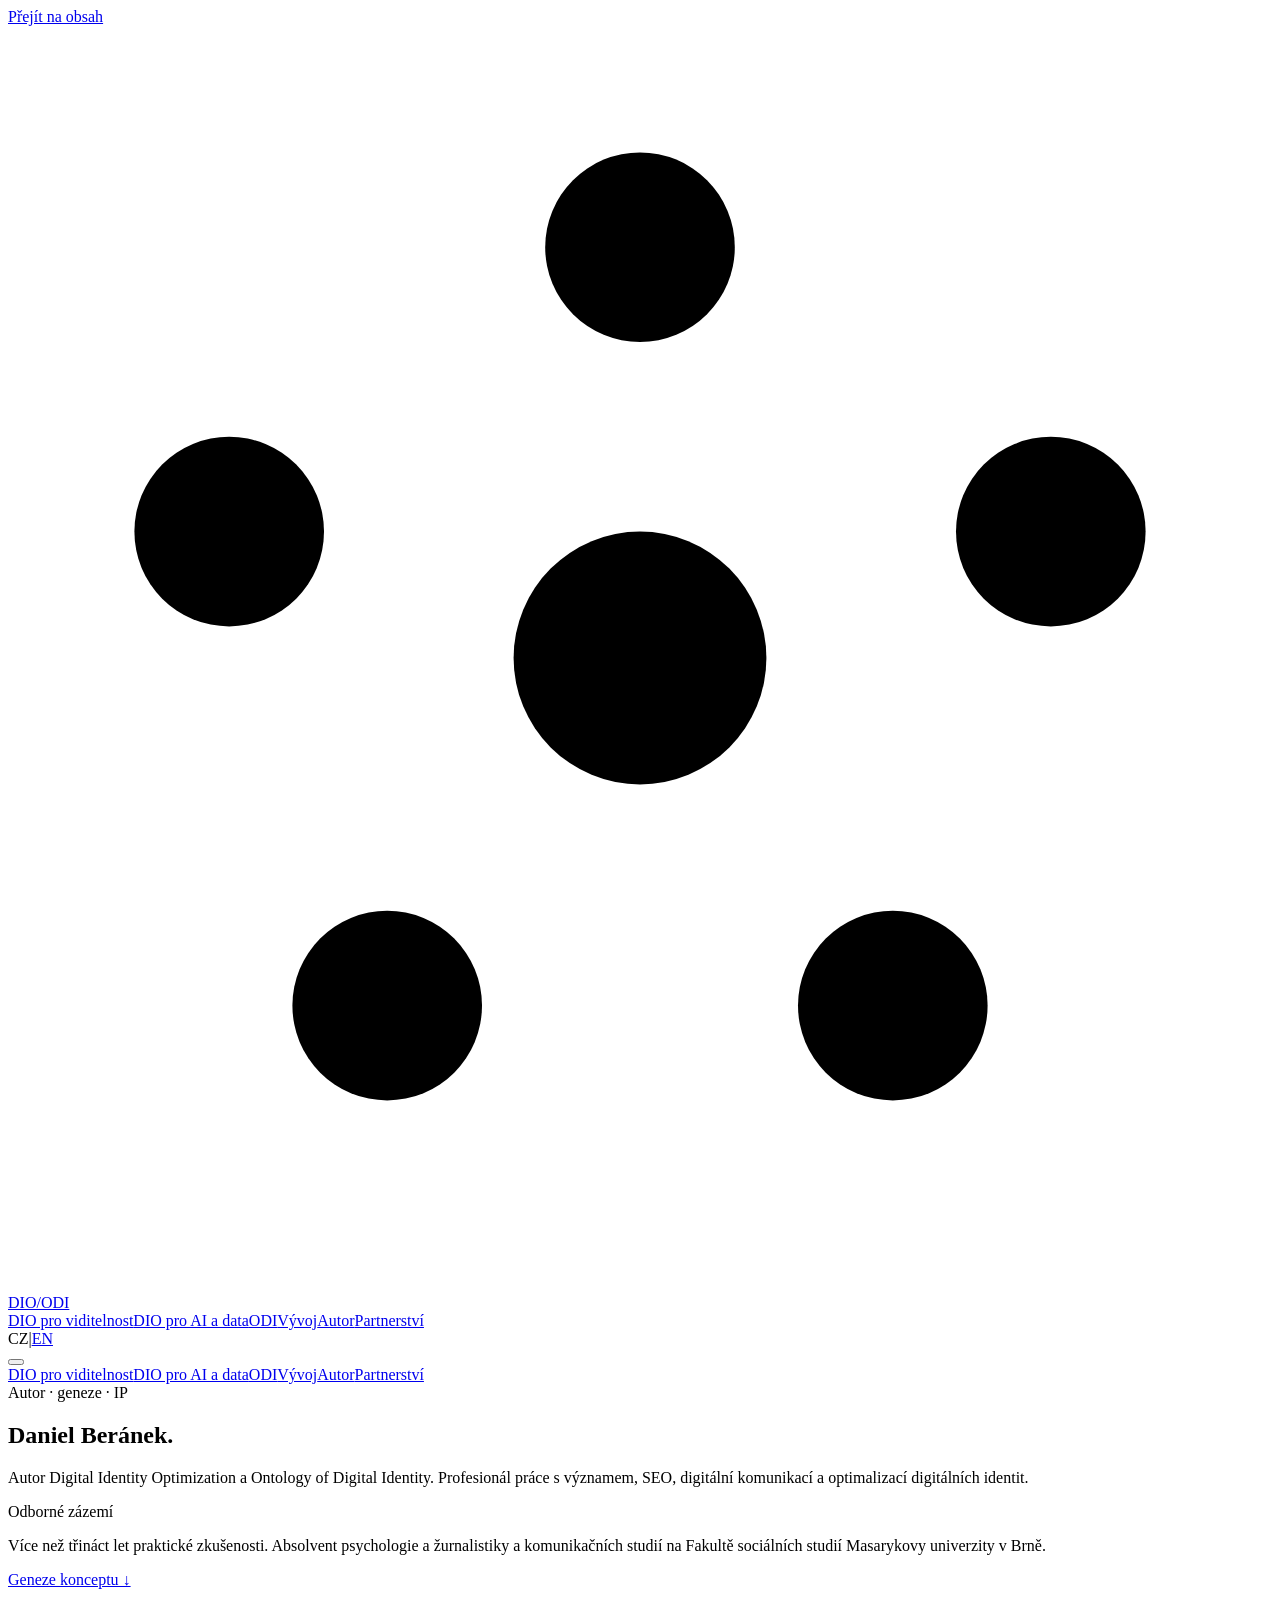
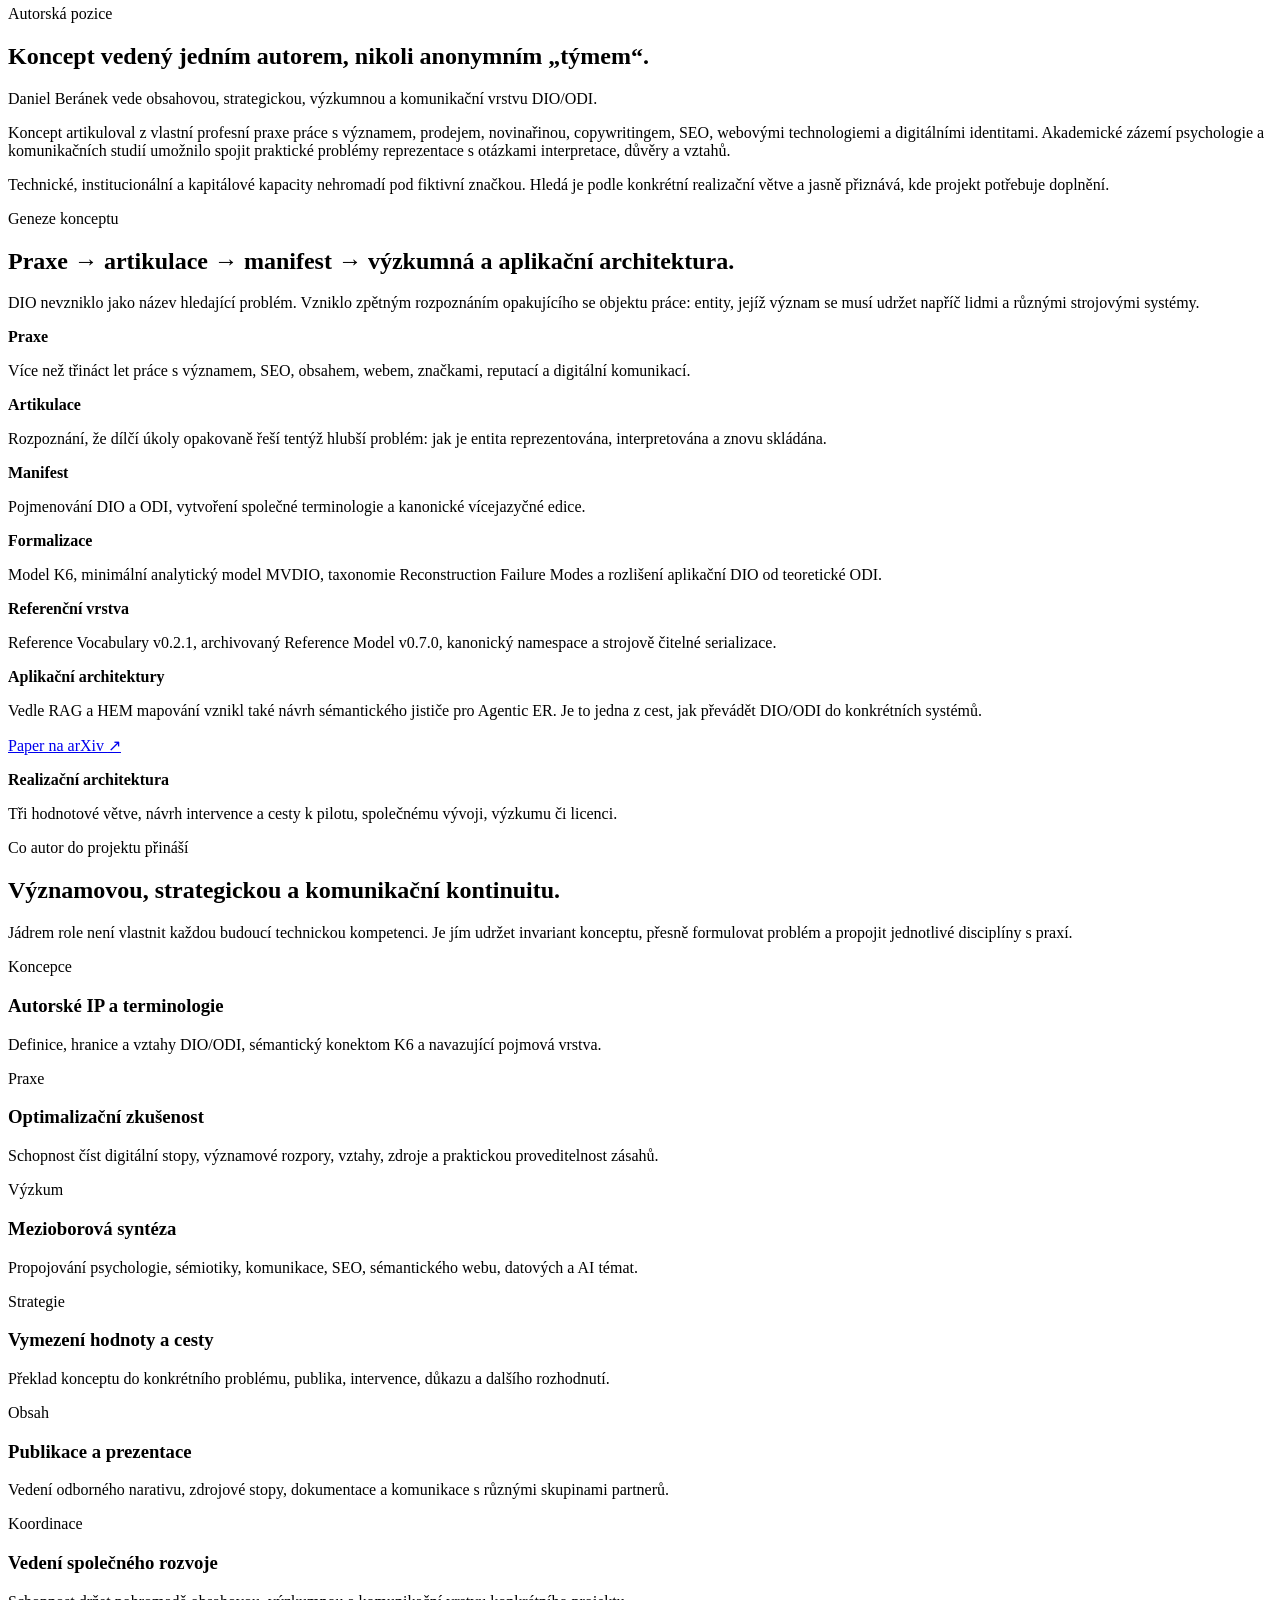
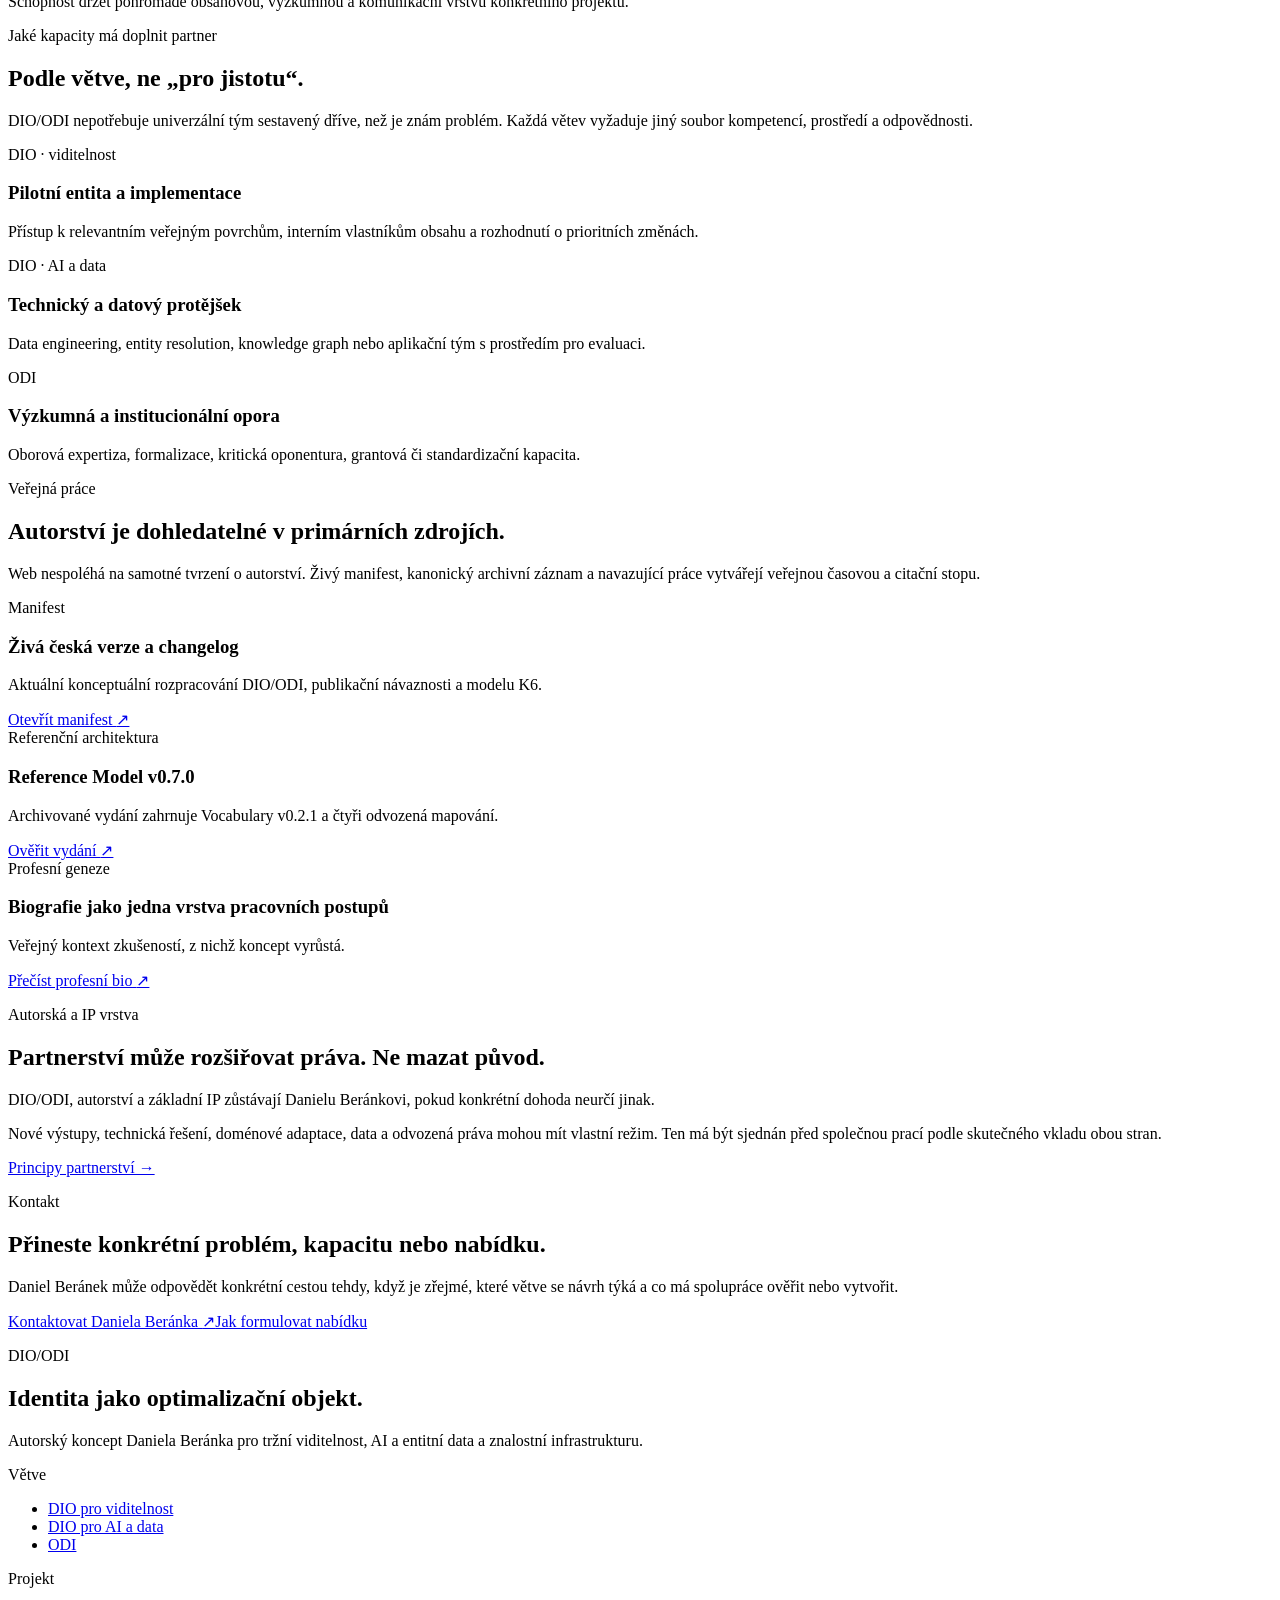
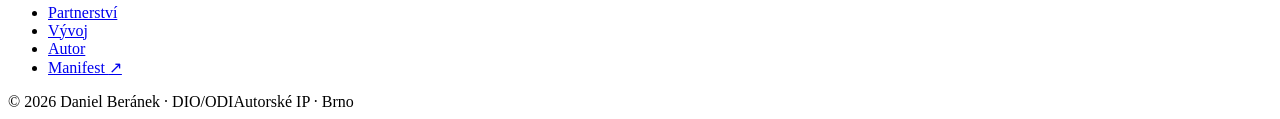
==== autor/index.html @ f409b7fe "Update autor/index.html to current DIO/ODI reference versions" ====
<!doctype html>
<html lang="cs">
<head>
  <meta charset="utf-8">
  <meta name="viewport" content="width=device-width, initial-scale=1">
  <title>Daniel Beránek – autor DIO a ODI</title>
  <meta name="description" content="Daniel Beránek je autorem Digital Identity Optimization a Ontology of Digital Identity. Geneze obou konceptů, odborné zázemí a autorská IP.">
  <meta name="robots" content="index,follow,max-image-preview:large,max-snippet:-1,max-video-preview:-1">
  <meta name="theme-color" content="#080b12">
  <link rel="canonical" href="https://dan-beranek.github.io/dio-odi-autorsky-koncept/autor/">
  <link rel="alternate" hreflang="cs-CZ" href="https://dan-beranek.github.io/dio-odi-autorsky-koncept/autor/">
  <link rel="alternate" hreflang="en" href="https://dan-beranek.github.io/dio-odi-autorsky-koncept/en/author/">
  <link rel="alternate" hreflang="x-default" href="https://dan-beranek.github.io/dio-odi-autorsky-koncept/autor/">
  <link rel="alternate" type="text/plain" href="https://dan-beranek.github.io/dio-odi-autorsky-koncept/llms.txt" title="LLM context">
  <link rel="icon" href="/dio-odi-autorsky-koncept/favicon.svg" type="image/svg+xml">
  <link rel="stylesheet" href="/dio-odi-autorsky-koncept/assets/site.css">
  <meta property="og:type" content="website">
  <meta property="og:site_name" content="DIO/ODI">
  <meta property="og:title" content="Daniel Beránek, autor konceptů DIO a ODI">
  <meta property="og:description" content="Geneze Digital Identity Optimization a Ontology of Digital Identity, odborné zázemí a autorská IP vrstva.">
  <meta property="og:url" content="https://dan-beranek.github.io/dio-odi-autorsky-koncept/autor/">
  <meta property="og:image" content="https://dan-beranek.github.io/dio-odi-autorsky-koncept/assets/dio-odi-social-v1.png">
  <meta property="og:image:width" content="1200">
  <meta property="og:image:height" content="630">
  <meta property="og:image:type" content="image/png">
  <meta property="og:image:alt" content="DIO/ODI – AI visibility, entity resolution a znalostní infrastruktura">
  <meta property="og:locale" content="cs_CZ">
  <meta property="og:locale:alternate" content="en_US">
  <meta name="twitter:card" content="summary_large_image">
  <meta name="twitter:title" content="Daniel Beránek, autor konceptů DIO a ODI">
  <meta name="twitter:description" content="Geneze Digital Identity Optimization a Ontology of Digital Identity, odborné zázemí a autorská IP vrstva.">
  <meta name="twitter:image" content="https://dan-beranek.github.io/dio-odi-autorsky-koncept/assets/dio-odi-social-v1.png">
  <meta name="twitter:image:alt" content="DIO/ODI – AI visibility, entity resolution a znalostní infrastruktura">
  <script type="application/ld+json">
{
  "@context": "https://schema.org",
  "@type": "WebPage",
  "@id": "https://dan-beranek.github.io/dio-odi-autorsky-koncept/autor/#webpage",
  "url": "https://dan-beranek.github.io/dio-odi-autorsky-koncept/autor/",
  "name": "Daniel Beránek – autor DIO a ODI",
  "description": "Daniel Beránek je autorem Digital Identity Optimization a Ontology of Digital Identity. Geneze obou konceptů, odborné zázemí a autorská IP.",
  "inLanguage": "cs-CZ",
  "author": {
    "@type": "Person",
    "@id": "https://danielberanek.cz/#person",
    "name": "Daniel Beránek",
    "url": "https://danielberanek.cz/"
  },
  "about": [
    {
      "@type": "DefinedTerm",
      "name": "Digital Identity Optimization",
      "alternateName": "DIO",
      "description": "Aplikovaný rámec pro AI visibility, entity resolution a optimalizaci entity napříč lidskými a strojovými systémy."
    },
    {
      "@type": "DefinedTerm",
      "name": "Ontology of Digital Identity",
      "alternateName": "ODI",
      "description": "Teoretická, výzkumná a ontologická vrstva zaměřená na rekonstrukci digitální identity."
    }
  ],
  "citation": [
    "https://doi.org/10.5281/zenodo.21610934",
    "https://doi.org/10.2139/ssrn.7247578",
    "https://doi.org/10.5281/zenodo.23305929",
    "https://doi.org/10.2139/ssrn.7396398",
    "https://doi.org/10.5281/zenodo.22416026",
    "https://dx.doi.org/10.2139/ssrn.7590979",
    "https://doi.org/10.5281/zenodo.23226205",
    "https://doi.org/10.5281/zenodo.23269323",
    "https://doi.org/10.5281/zenodo.23272897",
    "https://doi.org/10.5281/zenodo.24020300",
    "https://arxiv.org/abs/2610.37407v2"
  ],
  "isPartOf": {
    "@type": "WebSite",
    "@id": "https://dan-beranek.github.io/dio-odi-autorsky-koncept/#website",
    "url": "https://dan-beranek.github.io/dio-odi-autorsky-koncept/",
    "name": "DIO/ODI – autorský koncept Daniela Beránka"
  }
}
  </script>
  <script src="/dio-odi-autorsky-koncept/assets/site.js" defer></script>
</head>
<body>
  <a class="skip-link" href="#obsah">Přejít na obsah</a>
  <header class="site-header">
    <div class="header-inner">
      <a class="brand" href="/dio-odi-autorsky-koncept/" aria-label="DIO/ODI – domů"><svg class="brand-mark" viewBox="0 0 40 40" aria-hidden="true"><line x1="20" y1="7" x2="33" y2="16"/><line x1="20" y1="7" x2="7" y2="16"/><line x1="7" y1="16" x2="12" y2="31"/><line x1="12" y1="31" x2="28" y2="31"/><line x1="28" y1="31" x2="33" y2="16"/><line x1="20" y1="20" x2="20" y2="7"/><line x1="20" y1="20" x2="33" y2="16"/><line x1="20" y1="20" x2="28" y2="31"/><line x1="20" y1="20" x2="12" y2="31"/><line x1="20" y1="20" x2="7" y2="16"/><circle cx="20" cy="7" r="3"/><circle cx="33" cy="16" r="3"/><circle cx="28" cy="31" r="3"/><circle cx="12" cy="31" r="3"/><circle cx="7" cy="16" r="3"/><circle class="core" cx="20" cy="20" r="4"/></svg><span>DIO/ODI</span></a>
      <nav class="main-nav" aria-label="Hlavní navigace"><a href="/dio-odi-autorsky-koncept/dio-viditelnost/">DIO pro viditelnost</a><a href="/dio-odi-autorsky-koncept/dio-ai-data/">DIO pro AI a data</a><a href="/dio-odi-autorsky-koncept/odi/">ODI</a><a href="/dio-odi-autorsky-koncept/dukazy/">Vývoj</a><a aria-current="page" href="/dio-odi-autorsky-koncept/autor/">Autor</a><a class="nav-cta" href="/dio-odi-autorsky-koncept/partnerstvi/">Partnerství</a></nav>
      <div class="header-actions">
        <nav class="language-switch" aria-label="Volba jazyka" data-language-switch><span aria-current="true">CZ</span><span aria-hidden="true">|</span><a href="/dio-odi-autorsky-koncept/en/author/" hreflang="en" lang="en" aria-label="English version">EN</a></nav>
        <button class="menu-toggle" type="button" aria-label="Otevřít navigaci" aria-controls="mobile-nav" aria-expanded="false"><span></span></button>
      </div>
    </div>
    <nav class="mobile-nav" id="mobile-nav" aria-label="Mobilní navigace"><a href="/dio-odi-autorsky-koncept/dio-viditelnost/">DIO pro viditelnost</a><a href="/dio-odi-autorsky-koncept/dio-ai-data/">DIO pro AI a data</a><a href="/dio-odi-autorsky-koncept/odi/">ODI</a><a href="/dio-odi-autorsky-koncept/dukazy/">Vývoj</a><a aria-current="page" href="/dio-odi-autorsky-koncept/autor/">Autor</a><a href="/dio-odi-autorsky-koncept/partnerstvi/">Partnerství</a></nav>
  </header>

  <main id="obsah">
    <section class="page-hero"><div class="shell page-hero-grid">
      <div><span class="route-id">Autor · geneze · IP</span><h1>Daniel <span class="blue">Beránek.</span></h1><p class="page-intro">Autor Digital Identity Optimization a Ontology of Digital Identity. Profesionál práce s významem, SEO, digitální komunikací a optimalizací digitálních identit.</p></div>
      <aside><p class="meta">Odborné zázemí</p><p>Více než třináct let praktické zkušenosti. Absolvent psychologie a žurnalistiky a komunikačních studií na Fakultě sociálních studií Masarykovy univerzity v Brně.</p><div class="hero-actions"><a class="button" href="#geneze">Geneze konceptu ↓</a></div></aside>
    </div></section>

    <section class="section"><div class="shell split reveal">
      <div><p class="eyebrow">Autorská pozice</p><h2>Koncept vedený jedním autorem, nikoli anonymním „týmem“.</h2></div>
      <div><p class="lead" style="margin-top:0">Daniel Beránek vede obsahovou, strategickou, výzkumnou a komunikační vrstvu DIO/ODI.</p><p>Koncept artikuloval z vlastní profesní praxe práce s významem, prodejem, novinařinou, copywritingem, SEO, webovými technologiemi a digitálními identitami. Akademické zázemí psychologie a komunikačních studií umožnilo spojit praktické problémy reprezentace s otázkami interpretace, důvěry a vztahů.</p><p>Technické, institucionální a kapitálové kapacity nehromadí pod fiktivní značkou. Hledá je podle konkrétní realizační větve a jasně přiznává, kde projekt potřebuje doplnění.</p></div>
    </div></section>

    <section class="section section-dark" id="geneze"><div class="shell">
      <div class="section-head reveal"><div><p class="eyebrow">Geneze konceptu</p><h2>Praxe → artikulace → manifest → výzkumná a aplikační architektura.</h2></div><p>DIO nevzniklo jako název hledající problém. Vzniklo zpětným rozpoznáním opakujícího se objektu práce: entity, jejíž význam se musí udržet napříč lidmi a různými strojovými systémy.</p></div>
      <div class="steps reveal">
        <div class="step"><strong>Praxe</strong><p>Více než třináct let práce s významem, SEO, obsahem, webem, značkami, reputací a digitální komunikací.</p></div>
        <div class="step"><strong>Artikulace</strong><p>Rozpoznání, že dílčí úkoly opakovaně řeší tentýž hlubší problém: jak je entita reprezentována, interpretována a znovu skládána.</p></div>
        <div class="step"><strong>Manifest</strong><p>Pojmenování DIO a ODI, vytvoření společné terminologie a kanonické vícejazyčné edice.</p></div>
        <div class="step"><strong>Formalizace</strong><p>Model K6, minimální analytický model MVDIO, taxonomie Reconstruction Failure Modes a rozlišení aplikační DIO od teoretické ODI.</p></div>
        <div class="step"><strong>Referenční vrstva</strong><p>Reference Vocabulary v0.2.1, archivovaný Reference Model v0.7.0, kanonický namespace a strojově čitelné serializace.</p></div>
        <div class="step"><strong>Aplikační architektury</strong><p>Vedle RAG a HEM mapování vznikl také návrh sémantického jističe pro Agentic ER. Je to jedna z cest, jak převádět DIO/ODI do konkrétních systémů.</p><p><a class="text-link" href="https://arxiv.org/abs/2610.37407v2" target="_blank" rel="noopener noreferrer">Paper na arXiv <span aria-hidden="true">↗</span></a></p></div>
        <div class="step"><strong>Realizační architektura</strong><p>Tři hodnotové větve, návrh intervence a cesty k pilotu, společnému vývoji, výzkumu či licenci.</p></div>
      </div>
    </div></section>

    <section class="section section-white"><div class="shell">
      <div class="section-head reveal"><div><p class="eyebrow">Co autor do projektu přináší</p><h2>Významovou, strategickou a komunikační kontinuitu.</h2></div><p>Jádrem role není vlastnit každou budoucí technickou kompetenci. Je jím udržet invariant konceptu, přesně formulovat problém a propojit jednotlivé disciplíny s praxí.</p></div>
      <div class="grid-3 reveal">
        <article class="card"><span class="meta">Koncepce</span><h3>Autorské IP a terminologie</h3><p>Definice, hranice a vztahy DIO/ODI, sémantický konektom K6 a navazující pojmová vrstva.</p></article>
        <article class="card"><span class="meta">Praxe</span><h3>Optimalizační zkušenost</h3><p>Schopnost číst digitální stopy, významové rozpory, vztahy, zdroje a praktickou proveditelnost zásahů.</p></article>
        <article class="card"><span class="meta">Výzkum</span><h3>Mezioborová syntéza</h3><p>Propojování psychologie, sémiotiky, komunikace, SEO, sémantického webu, datových a AI témat.</p></article>
        <article class="card"><span class="meta">Strategie</span><h3>Vymezení hodnoty a cesty</h3><p>Překlad konceptu do konkrétního problému, publika, intervence, důkazu a dalšího rozhodnutí.</p></article>
        <article class="card"><span class="meta">Obsah</span><h3>Publikace a prezentace</h3><p>Vedení odborného narativu, zdrojové stopy, dokumentace a komunikace s různými skupinami partnerů.</p></article>
        <article class="card"><span class="meta">Koordinace</span><h3>Vedení společného rozvoje</h3><p>Schopnost držet pohromadě obsahovou, výzkumnou a komunikační vrstvu konkrétního projektu.</p></article>
      </div>
    </div></section>

    <section class="section"><div class="shell">
      <div class="section-head reveal"><div><p class="eyebrow">Jaké kapacity má doplnit partner</p><h2>Podle větve, ne „pro jistotu“.</h2></div><p>DIO/ODI nepotřebuje univerzální tým sestavený dříve, než je znám problém. Každá větev vyžaduje jiný soubor kompetencí, prostředí a odpovědnosti.</p></div>
      <div class="grid-3 reveal">
        <article class="card"><span class="meta">DIO · viditelnost</span><h3>Pilotní entita a implementace</h3><p>Přístup k relevantním veřejným povrchům, interním vlastníkům obsahu a rozhodnutí o prioritních změnách.</p></article>
        <article class="card"><span class="meta">DIO · AI a data</span><h3>Technický a datový protějšek</h3><p>Data engineering, entity resolution, knowledge graph nebo aplikační tým s prostředím pro evaluaci.</p></article>
        <article class="card"><span class="meta">ODI</span><h3>Výzkumná a institucionální opora</h3><p>Oborová expertiza, formalizace, kritická oponentura, grantová či standardizační kapacita.</p></article>
      </div>
    </div></section>

    <section class="section section-dark"><div class="shell">
      <div class="section-head reveal"><div><p class="eyebrow">Veřejná práce</p><h2>Autorství je dohledatelné v primárních zdrojích.</h2></div><p>Web nespoléhá na samotné tvrzení o autorství. Živý manifest, kanonický archivní záznam a navazující práce vytvářejí veřejnou časovou a citační stopu.</p></div>
      <div class="grid-3 reveal">
        <article class="card card-link"><span class="meta">Manifest</span><h3>Živá česká verze a changelog</h3><p>Aktuální konceptuální rozpracování DIO/ODI, publikační návaznosti a modelu K6.</p><span class="card-end"><a class="text-link" href="https://danielberanek.cz/manifest-dio/" target="_blank" rel="noopener noreferrer">Otevřít manifest <span aria-hidden="true">↗</span></a></span></article>
        <article class="card card-link"><span class="meta">Referenční architektura</span><h3>Reference Model v0.7.0</h3><p>Archivované vydání zahrnuje Vocabulary v0.2.1 a čtyři odvozená mapování.</p><span class="card-end"><a class="text-link" href="https://doi.org/10.5281/zenodo.24020300" target="_blank" rel="noopener noreferrer">Ověřit vydání <span aria-hidden="true">↗</span></a></span></article>
        <article class="card card-link"><span class="meta">Profesní geneze</span><h3>Biografie jako jedna vrstva pracovních postupů</h3><p>Veřejný kontext zkušeností, z nichž koncept vyrůstá.</p><span class="card-end"><a class="text-link" href="https://danielberanek.cz/od-pultu-az-k-seo-a-copy-s-ostrymi-hroty-profesni-bio/" target="_blank" rel="noopener noreferrer">Přečíst profesní bio <span aria-hidden="true">↗</span></a></span></article>
      </div>
    </div></section>

    <section class="section section-white"><div class="shell split reveal"><div><p class="eyebrow">Autorská a IP vrstva</p><h2>Partnerství může rozšiřovat práva. Ne mazat původ.</h2></div><div><p class="lead" style="margin-top:0">DIO/ODI, autorství a základní IP zůstávají Danielu Beránkovi, pokud konkrétní dohoda neurčí jinak.</p><p>Nové výstupy, technická řešení, doménové adaptace, data a odvozená práva mohou mít vlastní režim. Ten má být sjednán před společnou prací podle skutečného vkladu obou stran.</p><div class="hero-actions"><a class="button" href="/dio-odi-autorsky-koncept/partnerstvi/">Principy partnerství →</a></div></div></div></section>

    <section class="section section-blue"><div class="shell cta-block reveal"><div><p class="eyebrow">Kontakt</p><h2>Přineste konkrétní problém, kapacitu nebo nabídku.</h2></div><div><p>Daniel Beránek může odpovědět konkrétní cestou tehdy, když je zřejmé, které větve se návrh týká a co má spolupráce ověřit nebo vytvořit.</p><div class="cta-actions"><a class="button" href="https://danielberanek.cz/" target="_blank" rel="noopener noreferrer">Kontaktovat Daniela Beránka <span aria-hidden="true">↗</span></a><a class="button button-secondary" href="/dio-odi-autorsky-koncept/partnerstvi/#nabidka">Jak formulovat nabídku</a></div></div></div></section>
  </main>

  <footer class="site-footer"><div class="shell footer-main"><div><p class="footer-label">DIO/ODI</p><h2>Identita jako optimalizační objekt.</h2><p>Autorský koncept Daniela Beránka pro tržní viditelnost, AI a entitní data a znalostní infrastrukturu.</p></div><div><p class="footer-label">Větve</p><ul class="footer-links"><li><a href="/dio-odi-autorsky-koncept/dio-viditelnost/">DIO pro viditelnost</a></li><li><a href="/dio-odi-autorsky-koncept/dio-ai-data/">DIO pro AI a data</a></li><li><a href="/dio-odi-autorsky-koncept/odi/">ODI</a></li></ul></div><div><p class="footer-label">Projekt</p><ul class="footer-links"><li><a href="/dio-odi-autorsky-koncept/partnerstvi/">Partnerství</a></li><li><a href="/dio-odi-autorsky-koncept/dukazy/">Vývoj</a></li><li><a href="/dio-odi-autorsky-koncept/autor/">Autor</a></li><li><a href="https://danielberanek.cz/manifest-dio/" target="_blank" rel="noopener noreferrer">Manifest <span aria-hidden="true">↗</span></a></li></ul></div></div><div class="shell footer-bottom"><span>© 2026 Daniel Beránek · DIO/ODI</span><span>Autorské IP · Brno</span></div></footer>
</body>
</html>
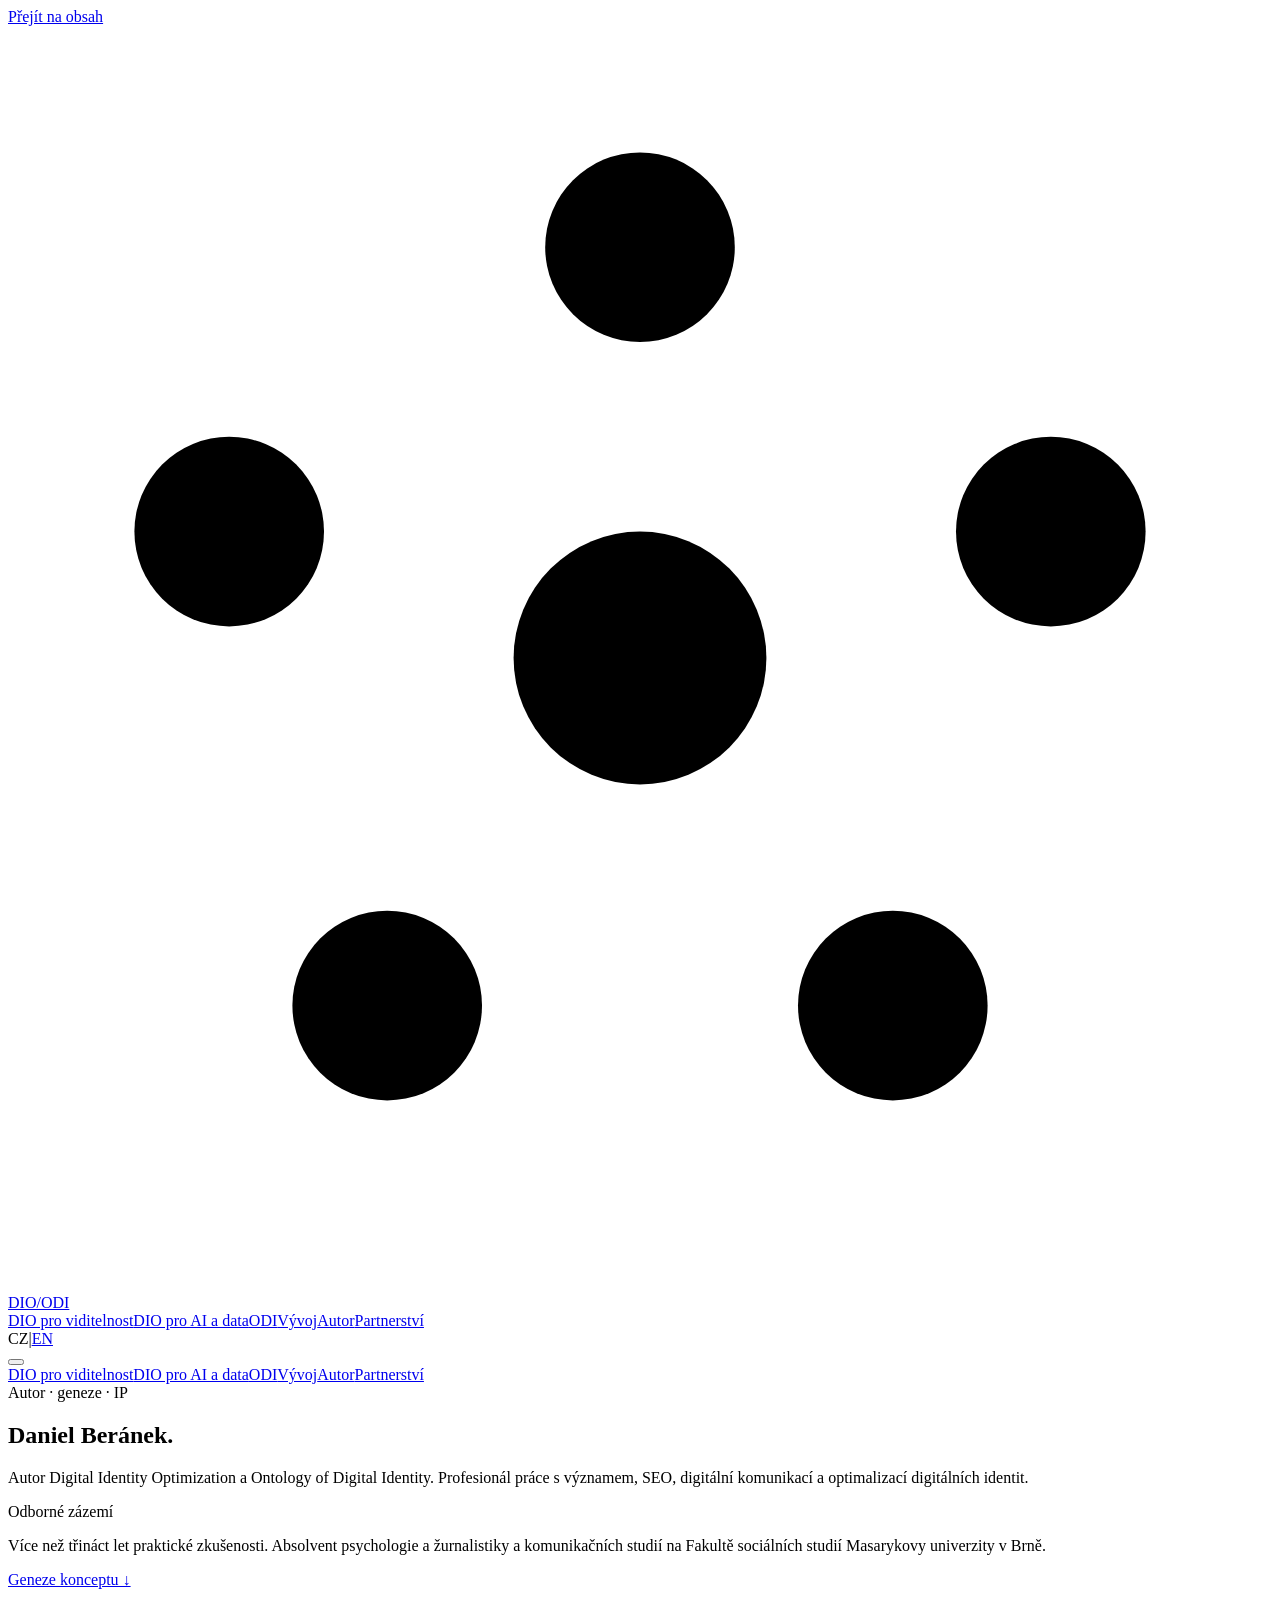
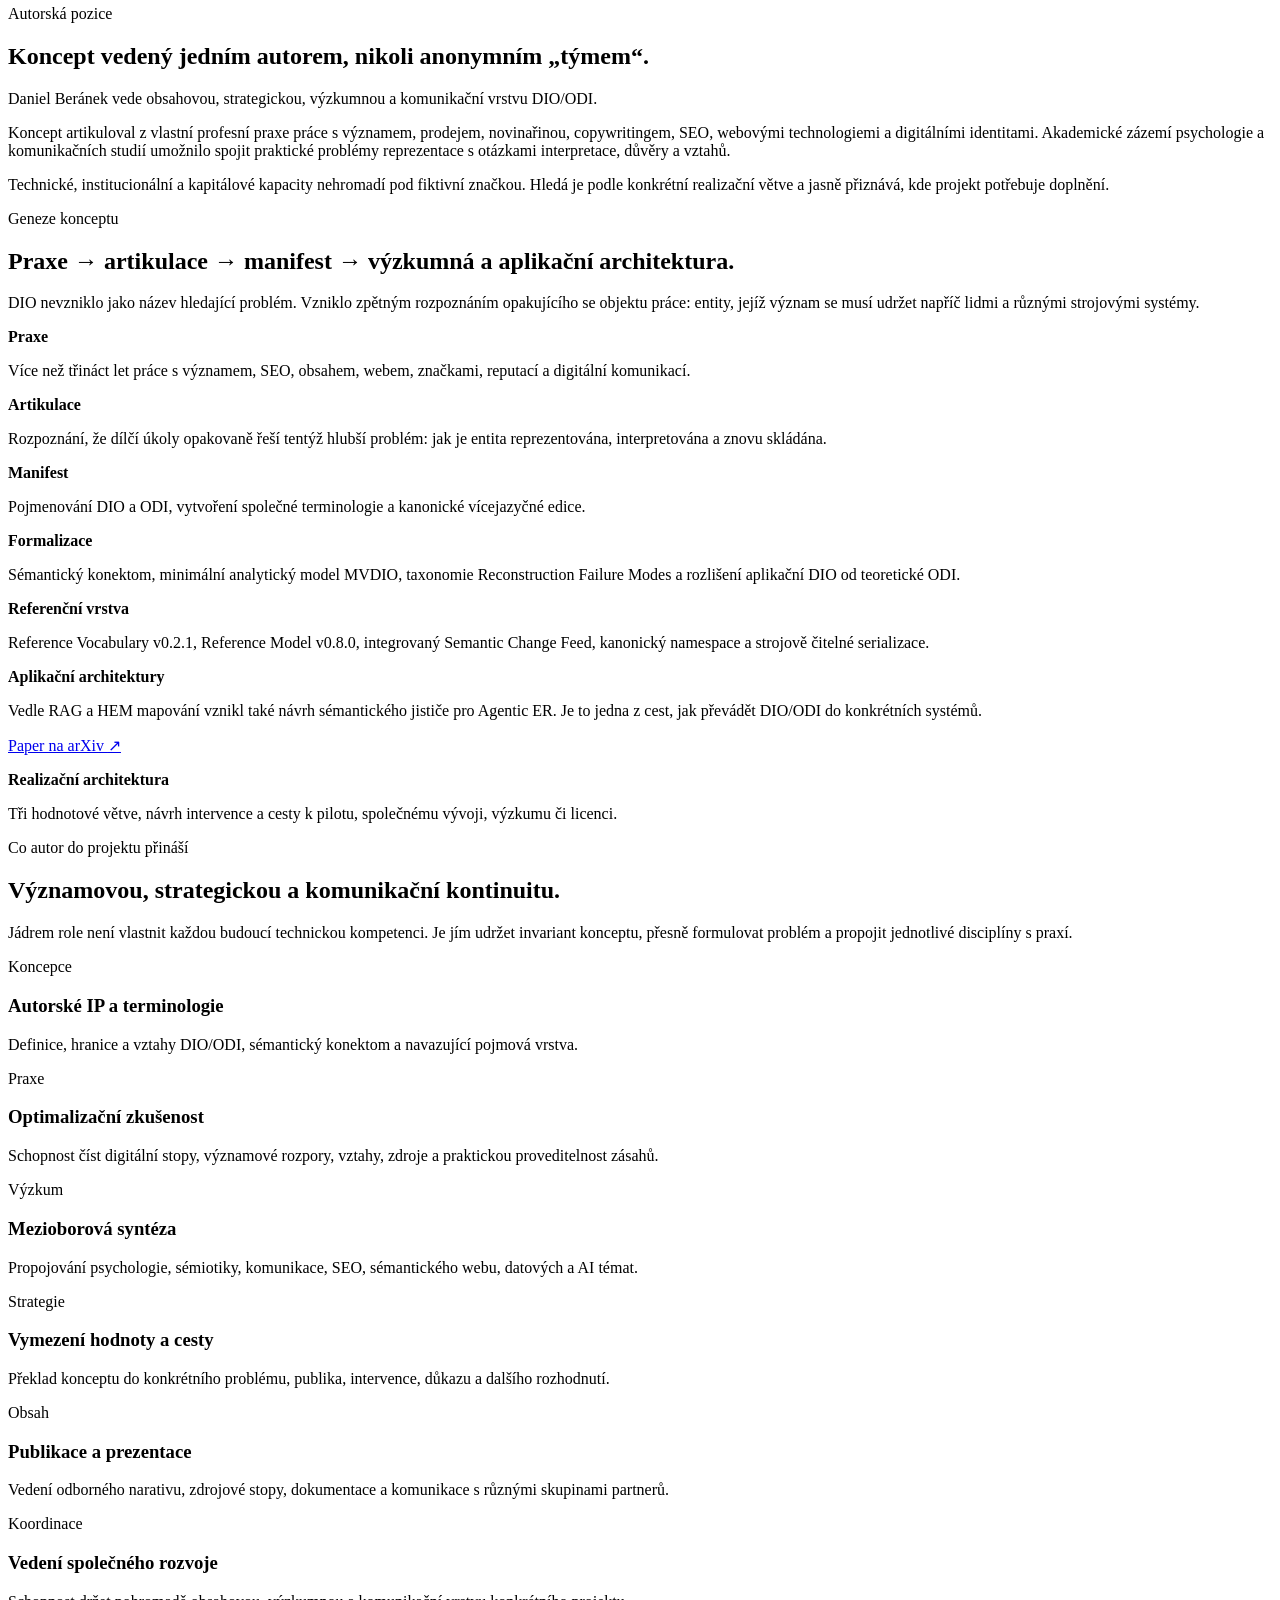
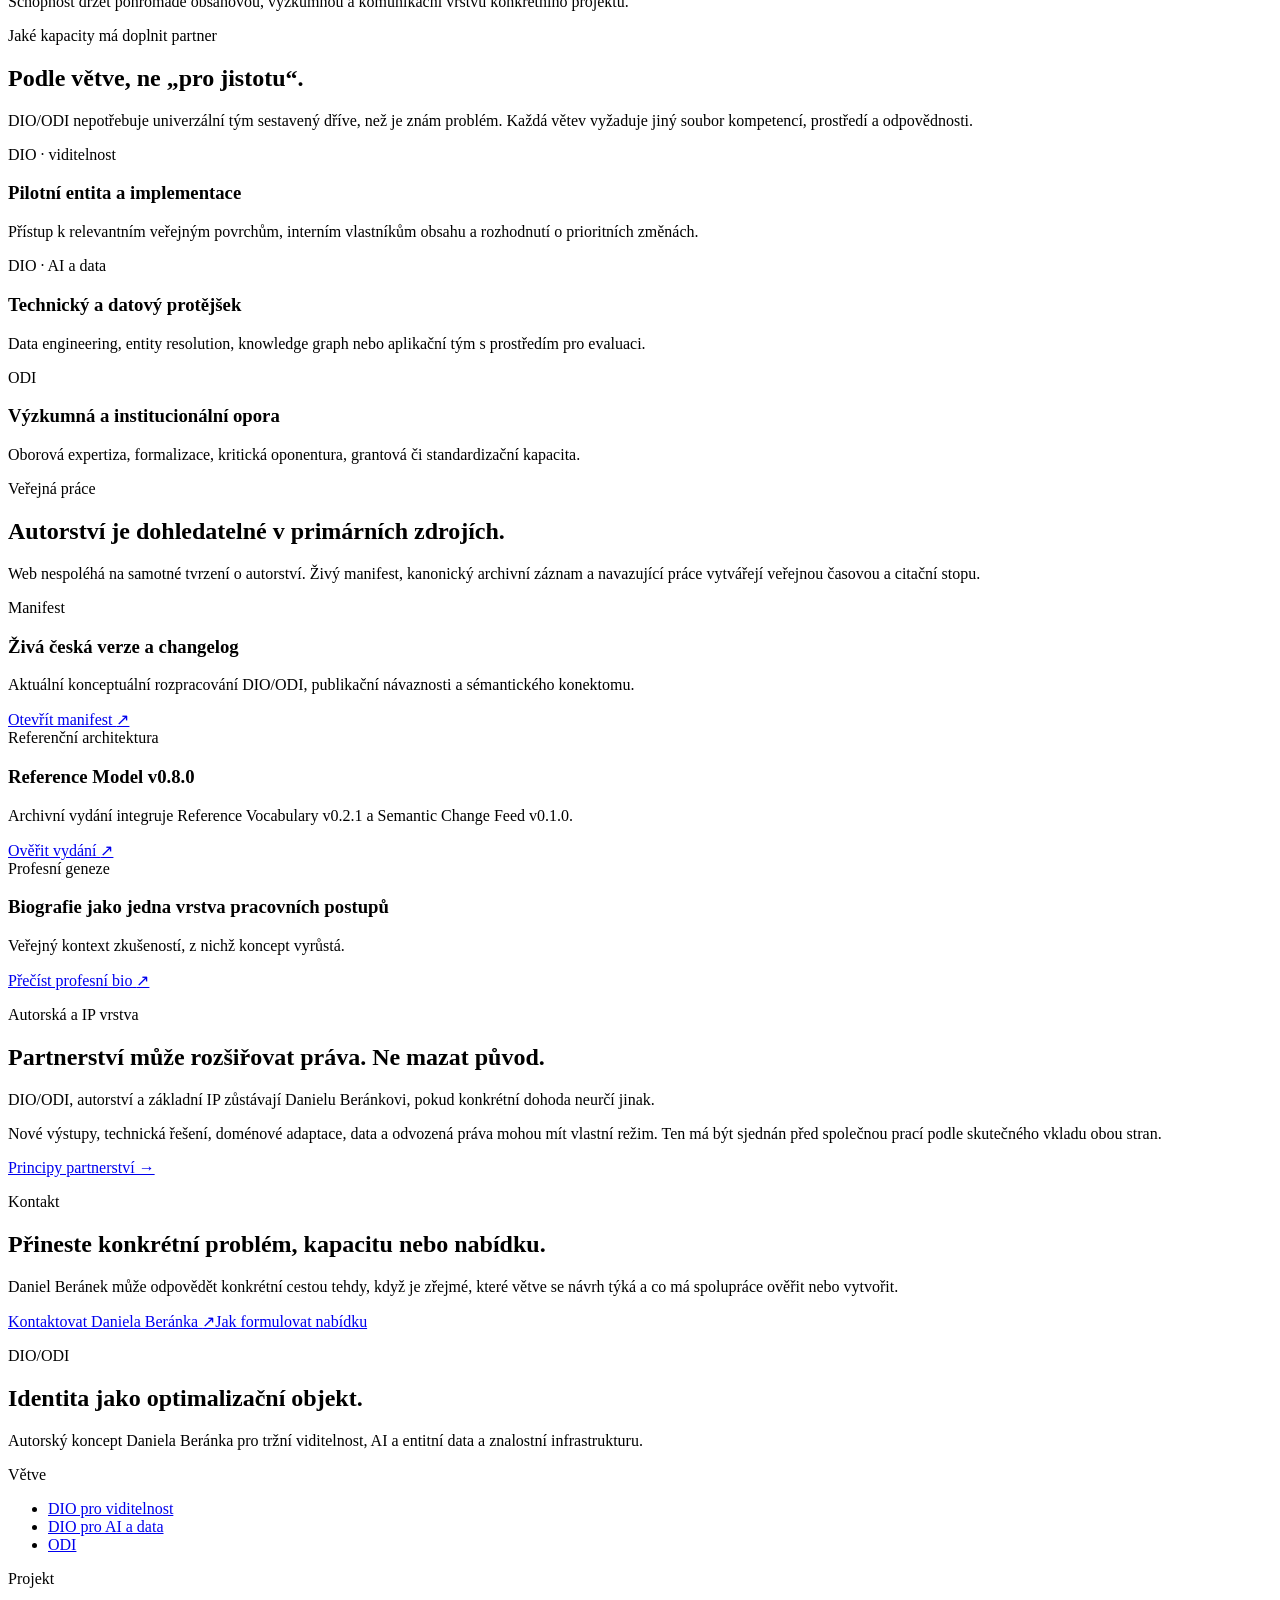
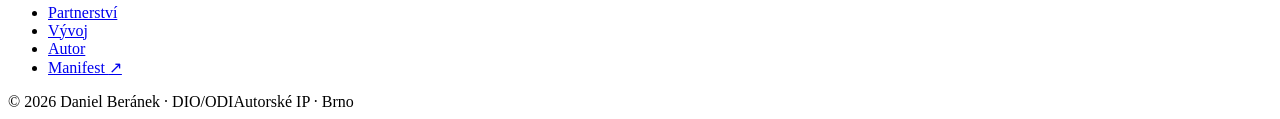
==== commit bb75fc59: "Sync author page with current Reference Model and Semantic Connectome terminology" ====
--- a/autor/index.html
+++ b/autor/index.html
@@ -63,15 +63,12 @@
   "citation": [
     "https://doi.org/10.5281/zenodo.21610934",
     "https://doi.org/10.2139/ssrn.7247578",
-    "https://doi.org/10.5281/zenodo.23305929",
     "https://doi.org/10.2139/ssrn.7396398",
-    "https://doi.org/10.5281/zenodo.22416026",
     "https://dx.doi.org/10.2139/ssrn.7590979",
-    "https://doi.org/10.5281/zenodo.23226205",
     "https://doi.org/10.5281/zenodo.23269323",
-    "https://doi.org/10.5281/zenodo.23272897",
-    "https://doi.org/10.5281/zenodo.24020300",
-    "https://arxiv.org/abs/2610.37407v2"
+    "https://doi.org/10.5281/zenodo.23290683",
+    "https://doi.org/10.5281/zenodo.24056601",
+    "https://arxiv.org/abs/2610.37407"
   ],
   "isPartOf": {
     "@type": "WebSite",
@@ -114,9 +111,9 @@
         <div class="step"><strong>Praxe</strong><p>Více než třináct let práce s významem, SEO, obsahem, webem, značkami, reputací a digitální komunikací.</p></div>
         <div class="step"><strong>Artikulace</strong><p>Rozpoznání, že dílčí úkoly opakovaně řeší tentýž hlubší problém: jak je entita reprezentována, interpretována a znovu skládána.</p></div>
         <div class="step"><strong>Manifest</strong><p>Pojmenování DIO a ODI, vytvoření společné terminologie a kanonické vícejazyčné edice.</p></div>
-        <div class="step"><strong>Formalizace</strong><p>Model K6, minimální analytický model MVDIO, taxonomie Reconstruction Failure Modes a rozlišení aplikační DIO od teoretické ODI.</p></div>
-        <div class="step"><strong>Referenční vrstva</strong><p>Reference Vocabulary v0.2.1, archivovaný Reference Model v0.7.0, kanonický namespace a strojově čitelné serializace.</p></div>
-        <div class="step"><strong>Aplikační architektury</strong><p>Vedle RAG a HEM mapování vznikl také návrh sémantického jističe pro Agentic ER. Je to jedna z cest, jak převádět DIO/ODI do konkrétních systémů.</p><p><a class="text-link" href="https://arxiv.org/abs/2610.37407v2" target="_blank" rel="noopener noreferrer">Paper na arXiv <span aria-hidden="true">↗</span></a></p></div>
+        <div class="step"><strong>Formalizace</strong><p>Sémantický konektom, minimální analytický model MVDIO, taxonomie Reconstruction Failure Modes a rozlišení aplikační DIO od teoretické ODI.</p></div>
+        <div class="step"><strong>Referenční vrstva</strong><p>Reference Vocabulary v0.2.1, Reference Model v0.8.0, integrovaný Semantic Change Feed, kanonický namespace a strojově čitelné serializace.</p></div>
+        <div class="step"><strong>Aplikační architektury</strong><p>Vedle RAG a HEM mapování vznikl také návrh sémantického jističe pro Agentic ER. Je to jedna z cest, jak převádět DIO/ODI do konkrétních systémů.</p><p><a class="text-link" href="https://arxiv.org/abs/2610.37407" target="_blank" rel="noopener noreferrer">Paper na arXiv <span aria-hidden="true">↗</span></a></p></div>
         <div class="step"><strong>Realizační architektura</strong><p>Tři hodnotové větve, návrh intervence a cesty k pilotu, společnému vývoji, výzkumu či licenci.</p></div>
       </div>
     </div></section>
@@ -124,7 +121,7 @@
     <section class="section section-white"><div class="shell">
       <div class="section-head reveal"><div><p class="eyebrow">Co autor do projektu přináší</p><h2>Významovou, strategickou a komunikační kontinuitu.</h2></div><p>Jádrem role není vlastnit každou budoucí technickou kompetenci. Je jím udržet invariant konceptu, přesně formulovat problém a propojit jednotlivé disciplíny s praxí.</p></div>
       <div class="grid-3 reveal">
-        <article class="card"><span class="meta">Koncepce</span><h3>Autorské IP a terminologie</h3><p>Definice, hranice a vztahy DIO/ODI, sémantický konektom K6 a navazující pojmová vrstva.</p></article>
+        <article class="card"><span class="meta">Koncepce</span><h3>Autorské IP a terminologie</h3><p>Definice, hranice a vztahy DIO/ODI, sémantický konektom a navazující pojmová vrstva.</p></article>
         <article class="card"><span class="meta">Praxe</span><h3>Optimalizační zkušenost</h3><p>Schopnost číst digitální stopy, významové rozpory, vztahy, zdroje a praktickou proveditelnost zásahů.</p></article>
         <article class="card"><span class="meta">Výzkum</span><h3>Mezioborová syntéza</h3><p>Propojování psychologie, sémiotiky, komunikace, SEO, sémantického webu, datových a AI témat.</p></article>
         <article class="card"><span class="meta">Strategie</span><h3>Vymezení hodnoty a cesty</h3><p>Překlad konceptu do konkrétního problému, publika, intervence, důkazu a dalšího rozhodnutí.</p></article>
@@ -145,8 +142,8 @@
     <section class="section section-dark"><div class="shell">
       <div class="section-head reveal"><div><p class="eyebrow">Veřejná práce</p><h2>Autorství je dohledatelné v primárních zdrojích.</h2></div><p>Web nespoléhá na samotné tvrzení o autorství. Živý manifest, kanonický archivní záznam a navazující práce vytvářejí veřejnou časovou a citační stopu.</p></div>
       <div class="grid-3 reveal">
-        <article class="card card-link"><span class="meta">Manifest</span><h3>Živá česká verze a changelog</h3><p>Aktuální konceptuální rozpracování DIO/ODI, publikační návaznosti a modelu K6.</p><span class="card-end"><a class="text-link" href="https://danielberanek.cz/manifest-dio/" target="_blank" rel="noopener noreferrer">Otevřít manifest <span aria-hidden="true">↗</span></a></span></article>
-        <article class="card card-link"><span class="meta">Referenční architektura</span><h3>Reference Model v0.7.0</h3><p>Archivované vydání zahrnuje Vocabulary v0.2.1 a čtyři odvozená mapování.</p><span class="card-end"><a class="text-link" href="https://doi.org/10.5281/zenodo.24020300" target="_blank" rel="noopener noreferrer">Ověřit vydání <span aria-hidden="true">↗</span></a></span></article>
+        <article class="card card-link"><span class="meta">Manifest</span><h3>Živá česká verze a changelog</h3><p>Aktuální konceptuální rozpracování DIO/ODI, publikační návaznosti a sémantického konektomu.</p><span class="card-end"><a class="text-link" href="https://danielberanek.cz/manifest-dio/" target="_blank" rel="noopener noreferrer">Otevřít manifest <span aria-hidden="true">↗</span></a></span></article>
+        <article class="card card-link"><span class="meta">Referenční architektura</span><h3>Reference Model v0.8.0</h3><p>Archivní vydání integruje Reference Vocabulary v0.2.1 a Semantic Change Feed v0.1.0.</p><span class="card-end"><a class="text-link" href="https://doi.org/10.5281/zenodo.24056601" target="_blank" rel="noopener noreferrer">Ověřit vydání <span aria-hidden="true">↗</span></a></span></article>
         <article class="card card-link"><span class="meta">Profesní geneze</span><h3>Biografie jako jedna vrstva pracovních postupů</h3><p>Veřejný kontext zkušeností, z nichž koncept vyrůstá.</p><span class="card-end"><a class="text-link" href="https://danielberanek.cz/od-pultu-az-k-seo-a-copy-s-ostrymi-hroty-profesni-bio/" target="_blank" rel="noopener noreferrer">Přečíst profesní bio <span aria-hidden="true">↗</span></a></span></article>
       </div>
     </div></section>
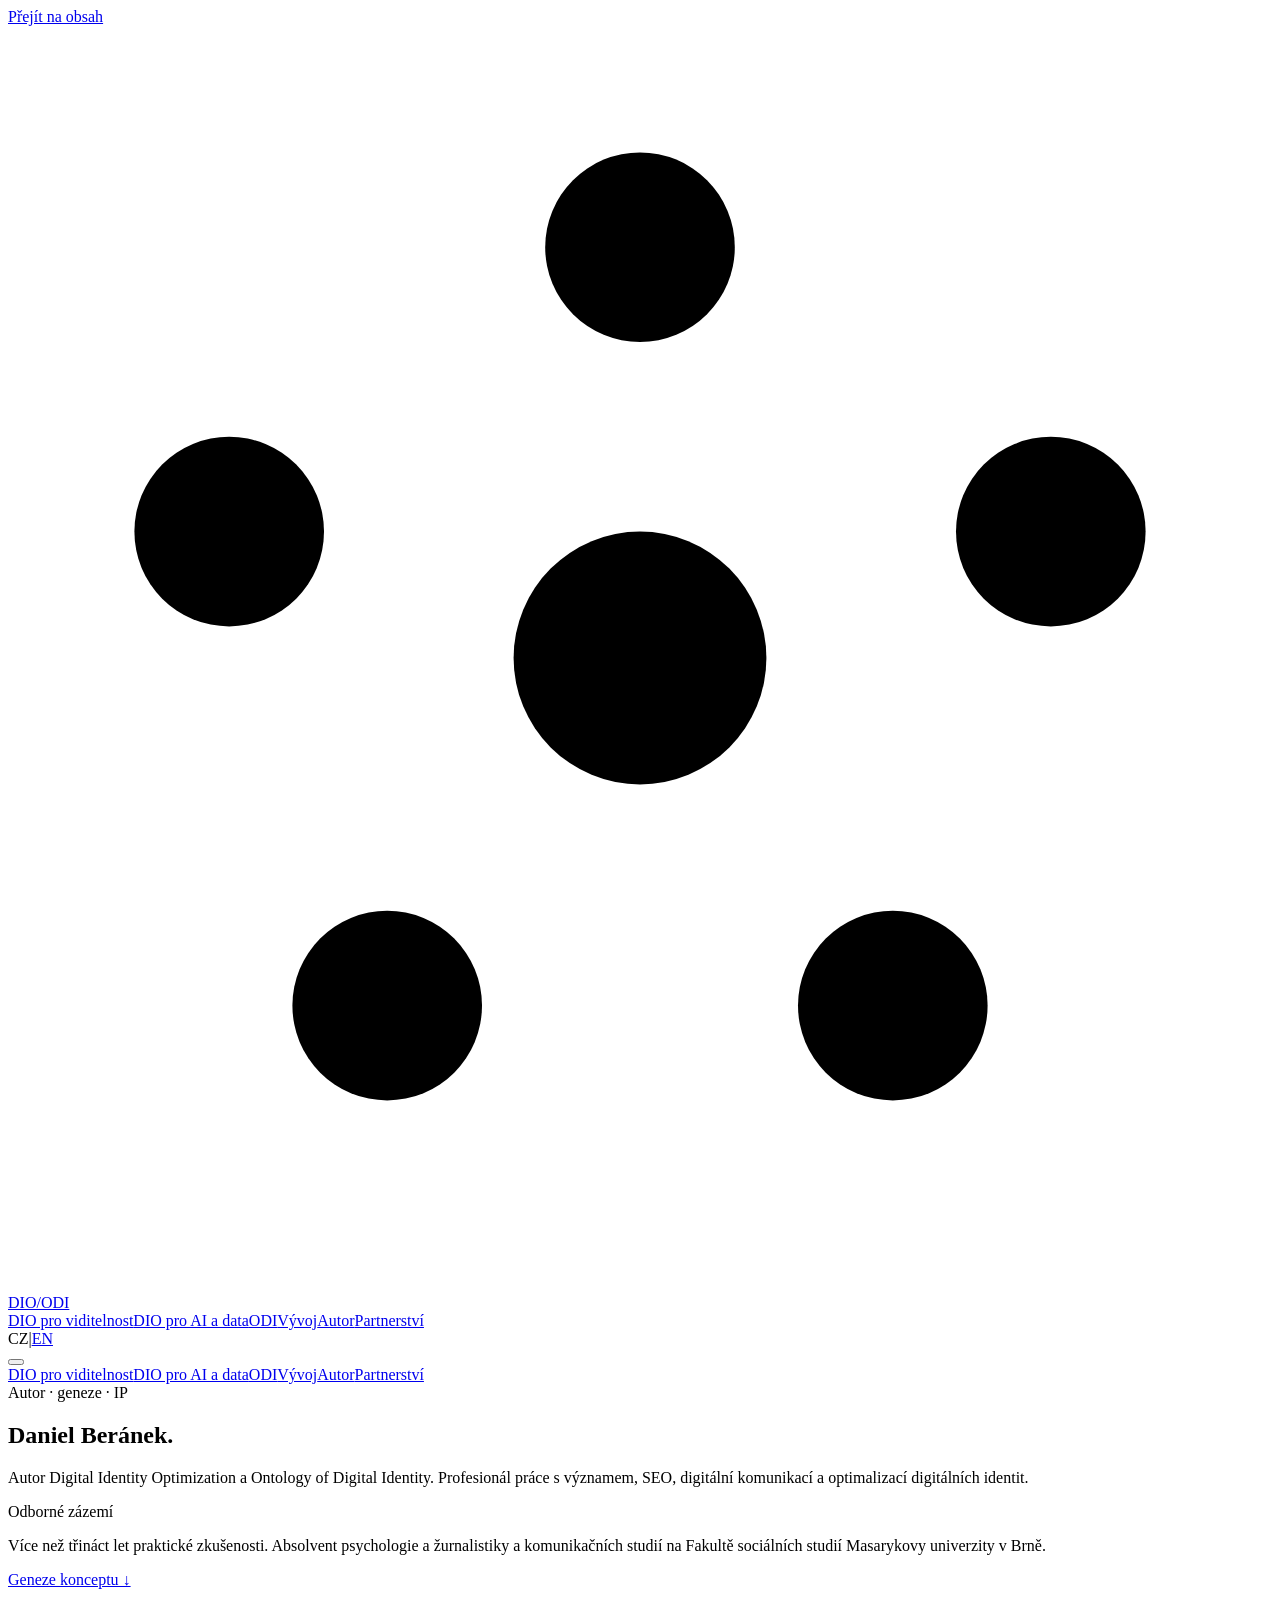
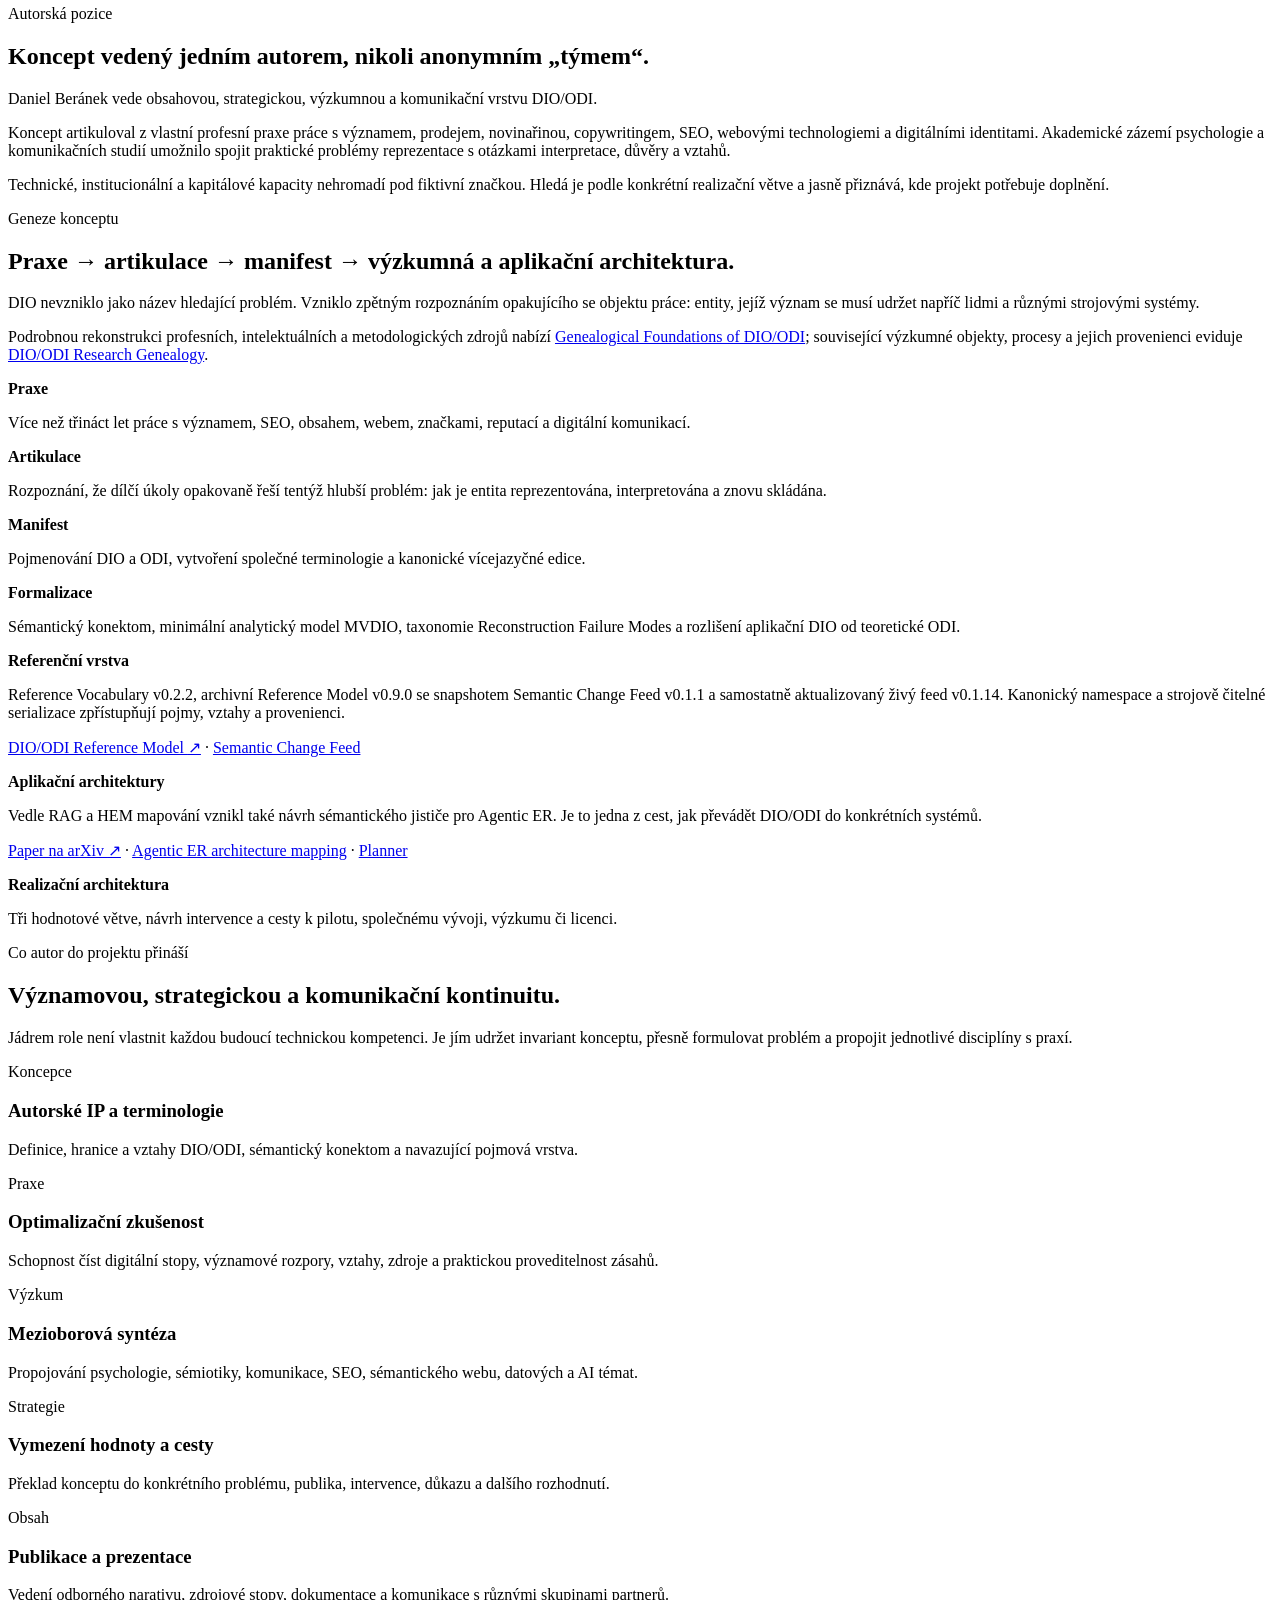
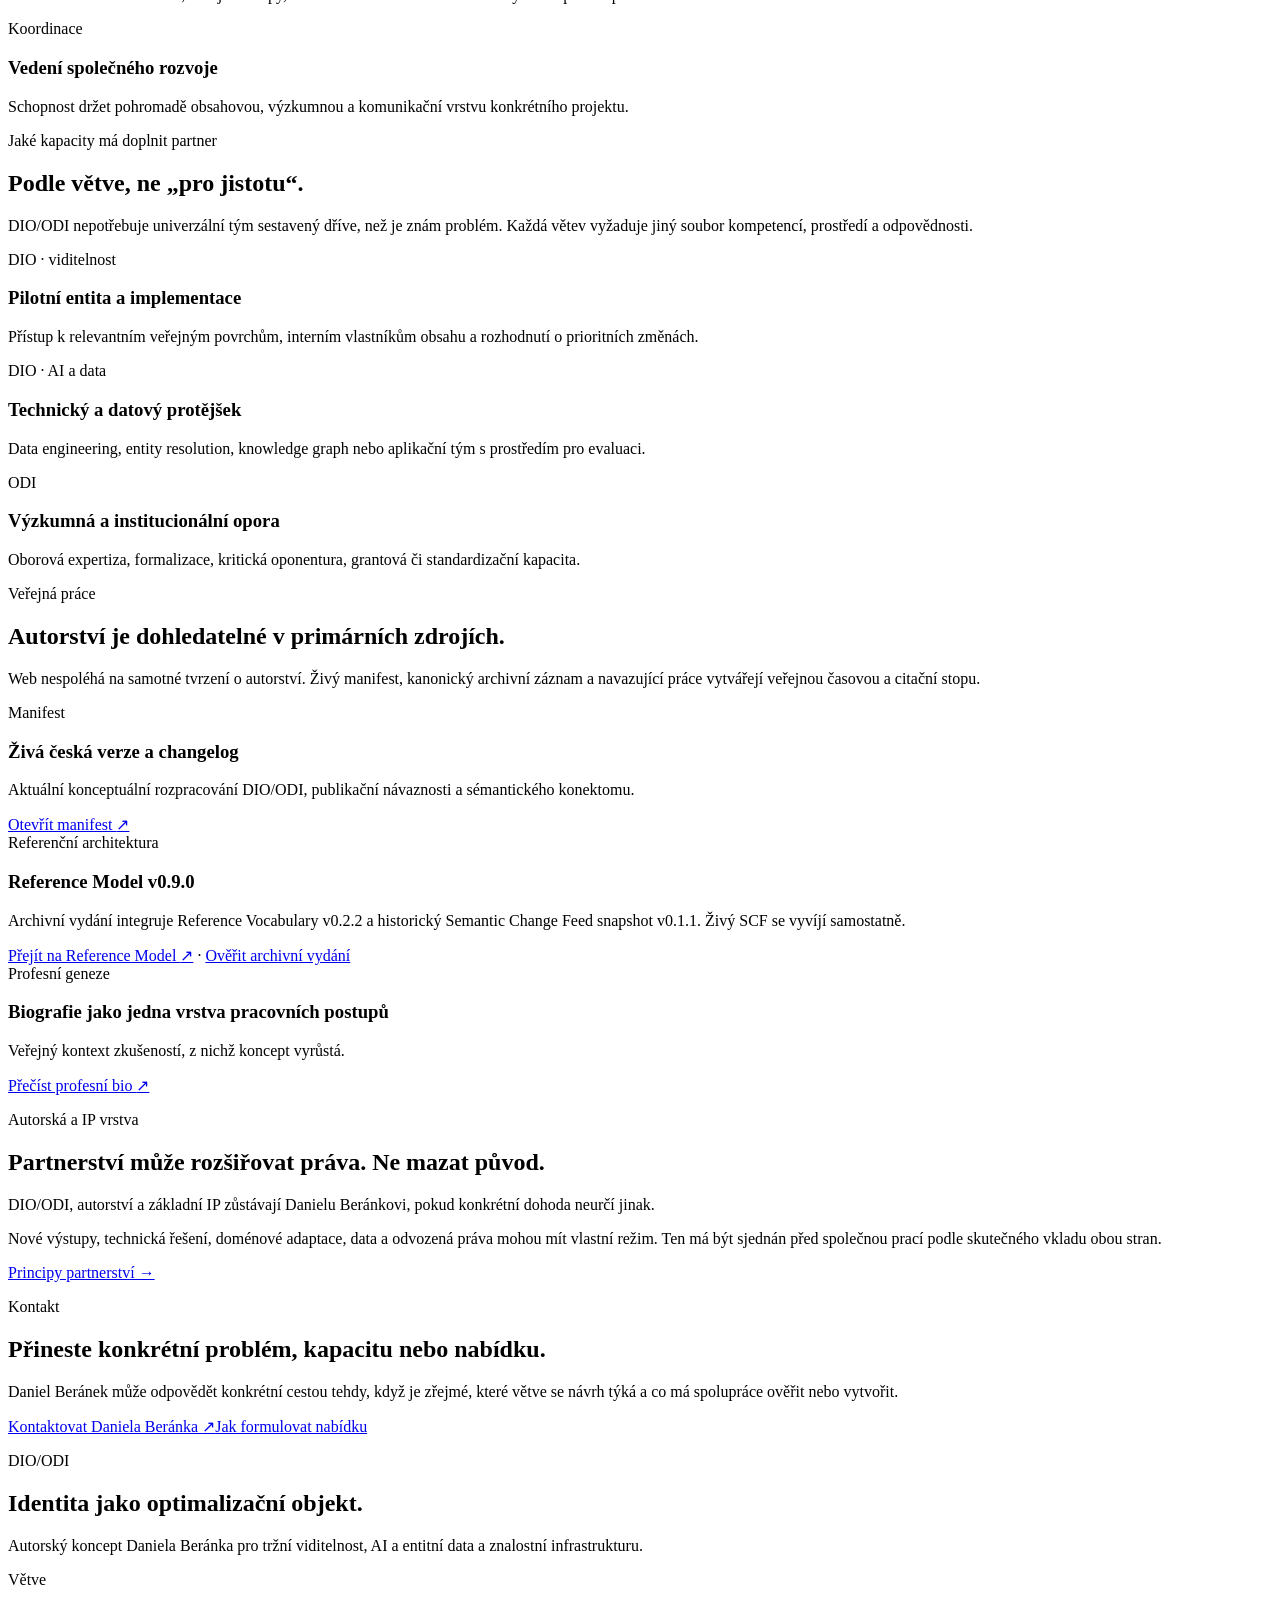
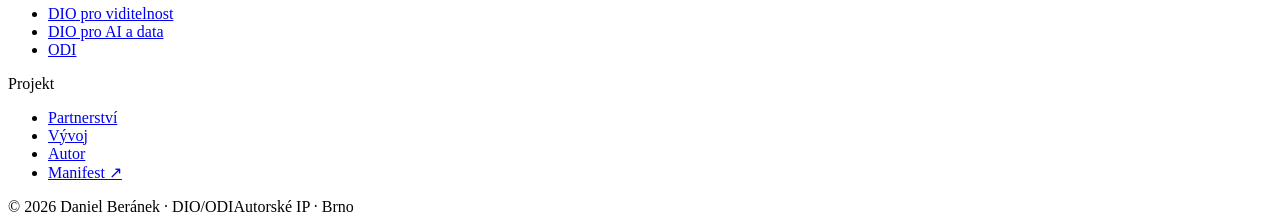
==== commit 7c48160e: "Connect author genealogy and application history to their current reference resources" ====
--- a/autor/index.html
+++ b/autor/index.html
@@ -66,10 +66,11 @@
     "https://doi.org/10.2139/ssrn.7396398",
     "https://dx.doi.org/10.2139/ssrn.7590979",
     "https://doi.org/10.5281/zenodo.23269323",
-    "https://doi.org/10.5281/zenodo.23290683",
-    "https://doi.org/10.5281/zenodo.24056601",
-    "https://arxiv.org/abs/2610.37407"
-  ],
+    "https://doi.org/10.5281/zenodo.24085589",
+    "https://vocab.danielberanek.cz/semantic-change-feed/",
+    "https://arxiv.org/abs/2610.37407",
+    "https://doi.org/10.5281/zenodo.24123229",
+    "https://doi.org/10.5281/zenodo.24123228"],
   "isPartOf": {
     "@type": "WebSite",
     "@id": "https://dan-beranek.github.io/dio-odi-autorsky-koncept/#website",
@@ -107,13 +108,14 @@
 
     <section class="section section-dark" id="geneze"><div class="shell">
       <div class="section-head reveal"><div><p class="eyebrow">Geneze konceptu</p><h2>Praxe → artikulace → manifest → výzkumná a aplikační architektura.</h2></div><p>DIO nevzniklo jako název hledající problém. Vzniklo zpětným rozpoznáním opakujícího se objektu práce: entity, jejíž význam se musí udržet napříč lidmi a různými strojovými systémy.</p></div>
+      <p class="section-intro">Podrobnou rekonstrukci profesních, intelektuálních a metodologických zdrojů nabízí <a href="https://vocab.danielberanek.cz/research-genealogy/foundations/" target="_blank" rel="noopener noreferrer">Genealogical Foundations of DIO/ODI</a>; související výzkumné objekty, procesy a jejich provenienci eviduje <a href="https://vocab.danielberanek.cz/research-genealogy/" target="_blank" rel="noopener noreferrer">DIO/ODI Research Genealogy</a>.</p>
       <div class="steps reveal">
         <div class="step"><strong>Praxe</strong><p>Více než třináct let práce s významem, SEO, obsahem, webem, značkami, reputací a digitální komunikací.</p></div>
         <div class="step"><strong>Artikulace</strong><p>Rozpoznání, že dílčí úkoly opakovaně řeší tentýž hlubší problém: jak je entita reprezentována, interpretována a znovu skládána.</p></div>
         <div class="step"><strong>Manifest</strong><p>Pojmenování DIO a ODI, vytvoření společné terminologie a kanonické vícejazyčné edice.</p></div>
         <div class="step"><strong>Formalizace</strong><p>Sémantický konektom, minimální analytický model MVDIO, taxonomie Reconstruction Failure Modes a rozlišení aplikační DIO od teoretické ODI.</p></div>
-        <div class="step"><strong>Referenční vrstva</strong><p>Reference Vocabulary v0.2.1, Reference Model v0.8.0, integrovaný Semantic Change Feed, kanonický namespace a strojově čitelné serializace.</p></div>
-        <div class="step"><strong>Aplikační architektury</strong><p>Vedle RAG a HEM mapování vznikl také návrh sémantického jističe pro Agentic ER. Je to jedna z cest, jak převádět DIO/ODI do konkrétních systémů.</p><p><a class="text-link" href="https://arxiv.org/abs/2610.37407" target="_blank" rel="noopener noreferrer">Paper na arXiv <span aria-hidden="true">↗</span></a></p></div>
+        <div class="step"><strong>Referenční vrstva</strong><p>Reference Vocabulary v0.2.2, archivní Reference Model v0.9.0 se snapshotem Semantic Change Feed v0.1.1 a samostatně aktualizovaný živý feed v0.1.14. Kanonický namespace a strojově čitelné serializace zpřístupňují pojmy, vztahy a provenienci.</p><p><a class="text-link" href="https://vocab.danielberanek.cz/" target="_blank" rel="noopener noreferrer">DIO/ODI Reference Model <span aria-hidden="true">↗</span></a> · <a class="text-link" href="https://vocab.danielberanek.cz/semantic-change-feed/" target="_blank" rel="noopener noreferrer">Semantic Change Feed</a></p></div>
+        <div class="step"><strong>Aplikační architektury</strong><p>Vedle RAG a HEM mapování vznikl také návrh sémantického jističe pro Agentic ER. Je to jedna z cest, jak převádět DIO/ODI do konkrétních systémů.</p><p><a class="text-link" href="https://arxiv.org/abs/2610.37407" target="_blank" rel="noopener noreferrer">Paper na arXiv <span aria-hidden="true">↗</span></a> · <a class="text-link" href="https://vocab.danielberanek.cz/mappings/agentic-er-architecture/" target="_blank" rel="noopener noreferrer">Agentic ER architecture mapping</a> · <a class="text-link" href="https://apps.danielberanek.cz/agentic-entity-resolution-guardrail-planner/" target="_blank" rel="noopener noreferrer">Planner</a></p></div>
         <div class="step"><strong>Realizační architektura</strong><p>Tři hodnotové větve, návrh intervence a cesty k pilotu, společnému vývoji, výzkumu či licenci.</p></div>
       </div>
     </div></section>
@@ -143,7 +145,7 @@
       <div class="section-head reveal"><div><p class="eyebrow">Veřejná práce</p><h2>Autorství je dohledatelné v primárních zdrojích.</h2></div><p>Web nespoléhá na samotné tvrzení o autorství. Živý manifest, kanonický archivní záznam a navazující práce vytvářejí veřejnou časovou a citační stopu.</p></div>
       <div class="grid-3 reveal">
         <article class="card card-link"><span class="meta">Manifest</span><h3>Živá česká verze a changelog</h3><p>Aktuální konceptuální rozpracování DIO/ODI, publikační návaznosti a sémantického konektomu.</p><span class="card-end"><a class="text-link" href="https://danielberanek.cz/manifest-dio/" target="_blank" rel="noopener noreferrer">Otevřít manifest <span aria-hidden="true">↗</span></a></span></article>
-        <article class="card card-link"><span class="meta">Referenční architektura</span><h3>Reference Model v0.8.0</h3><p>Archivní vydání integruje Reference Vocabulary v0.2.1 a Semantic Change Feed v0.1.0.</p><span class="card-end"><a class="text-link" href="https://doi.org/10.5281/zenodo.24056601" target="_blank" rel="noopener noreferrer">Ověřit vydání <span aria-hidden="true">↗</span></a></span></article>
+        <article class="card card-link"><span class="meta">Referenční architektura</span><h3>Reference Model v0.9.0</h3><p>Archivní vydání integruje Reference Vocabulary v0.2.2 a historický Semantic Change Feed snapshot v0.1.1. Živý SCF se vyvíjí samostatně.</p><span class="card-end"><a class="text-link" href="https://vocab.danielberanek.cz/" target="_blank" rel="noopener noreferrer">Přejít na Reference Model <span aria-hidden="true">↗</span></a> · <a class="text-link" href="https://doi.org/10.5281/zenodo.24085589" target="_blank" rel="noopener noreferrer">Ověřit archivní vydání</a></span></article>
         <article class="card card-link"><span class="meta">Profesní geneze</span><h3>Biografie jako jedna vrstva pracovních postupů</h3><p>Veřejný kontext zkušeností, z nichž koncept vyrůstá.</p><span class="card-end"><a class="text-link" href="https://danielberanek.cz/od-pultu-az-k-seo-a-copy-s-ostrymi-hroty-profesni-bio/" target="_blank" rel="noopener noreferrer">Přečíst profesní bio <span aria-hidden="true">↗</span></a></span></article>
       </div>
     </div></section>
